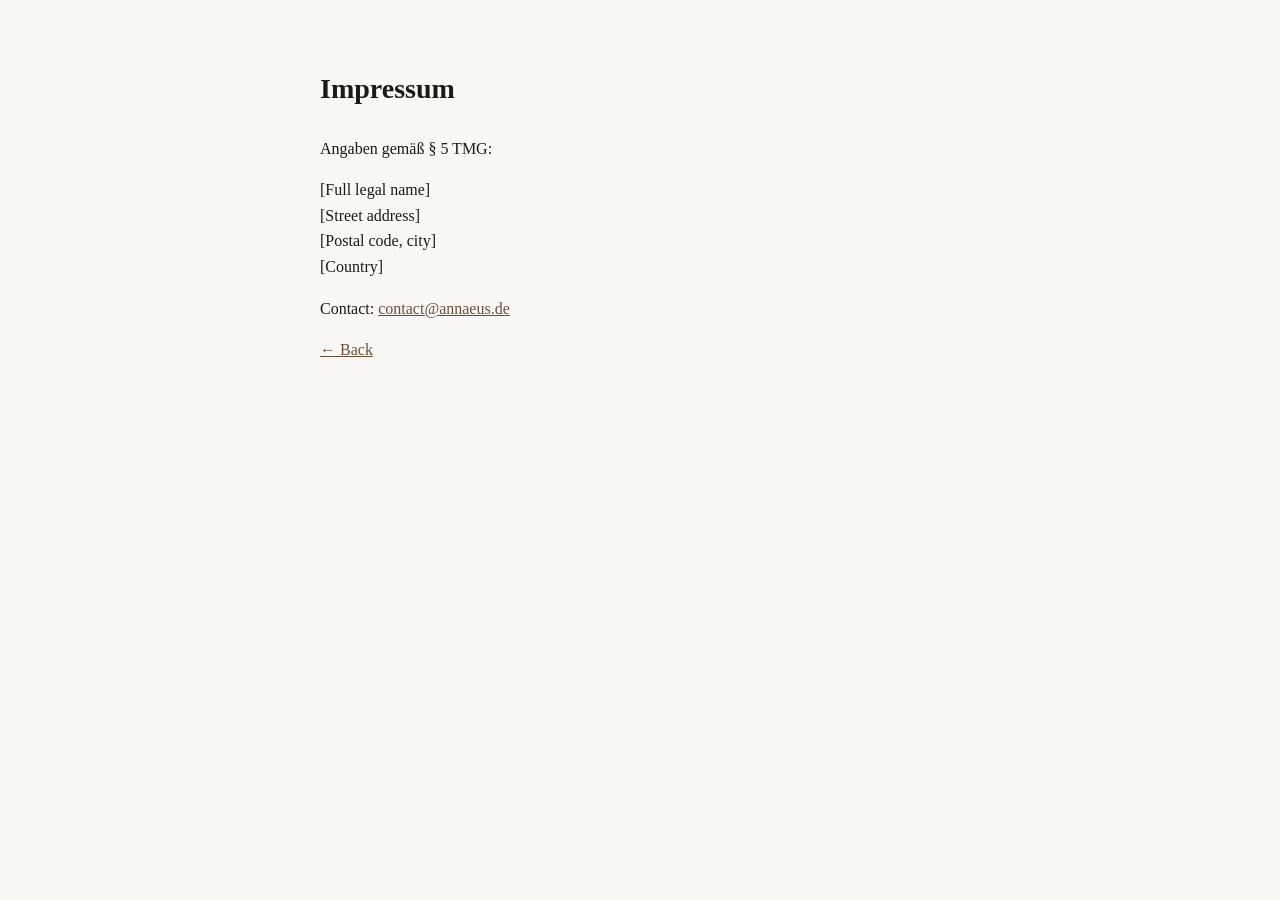
==== impressum.html @ ae21da0d "Initial landing page scaffold" ====
<!doctype html>
<html lang="en">
<head>
<meta charset="utf-8">
<meta name="viewport" content="width=device-width, initial-scale=1">
<title>Impressum — Annaeus</title>
<link rel="stylesheet" href="style-basic.css">
</head>
<body>
<main>
  <h1>Impressum</h1>
  <p>Angaben gemäß § 5 TMG:</p>
  <p>
    <!-- TODO: fill with the legally required real name and postal address —
         a pen name alone does not satisfy German Impressum requirements. -->
    [Full legal name]<br>
    [Street address]<br>
    [Postal code, city]<br>
    [Country]
  </p>
  <p>
    Contact: <a href="mailto:contact@annaeus.de">contact@annaeus.de</a>
  </p>
  <p><a href="index.html">&larr; Back</a></p>
</main>
</body>
</html>
---- style-basic.css ----
body {
  margin: 0;
  background: #faf8f4;
  color: #1c1a17;
  font-family: Georgia, "Iowan Old Style", "Palatino Linotype", serif;
  line-height: 1.6;
}
main {
  max-width: 640px;
  margin: 0 auto;
  padding: 3rem 1.5rem;
}
h1 { font-size: 1.75rem; margin-bottom: 1.5rem; }
h2 { font-size: 1.1rem; margin-top: 2rem; }
a { color: #6b4f3b; }
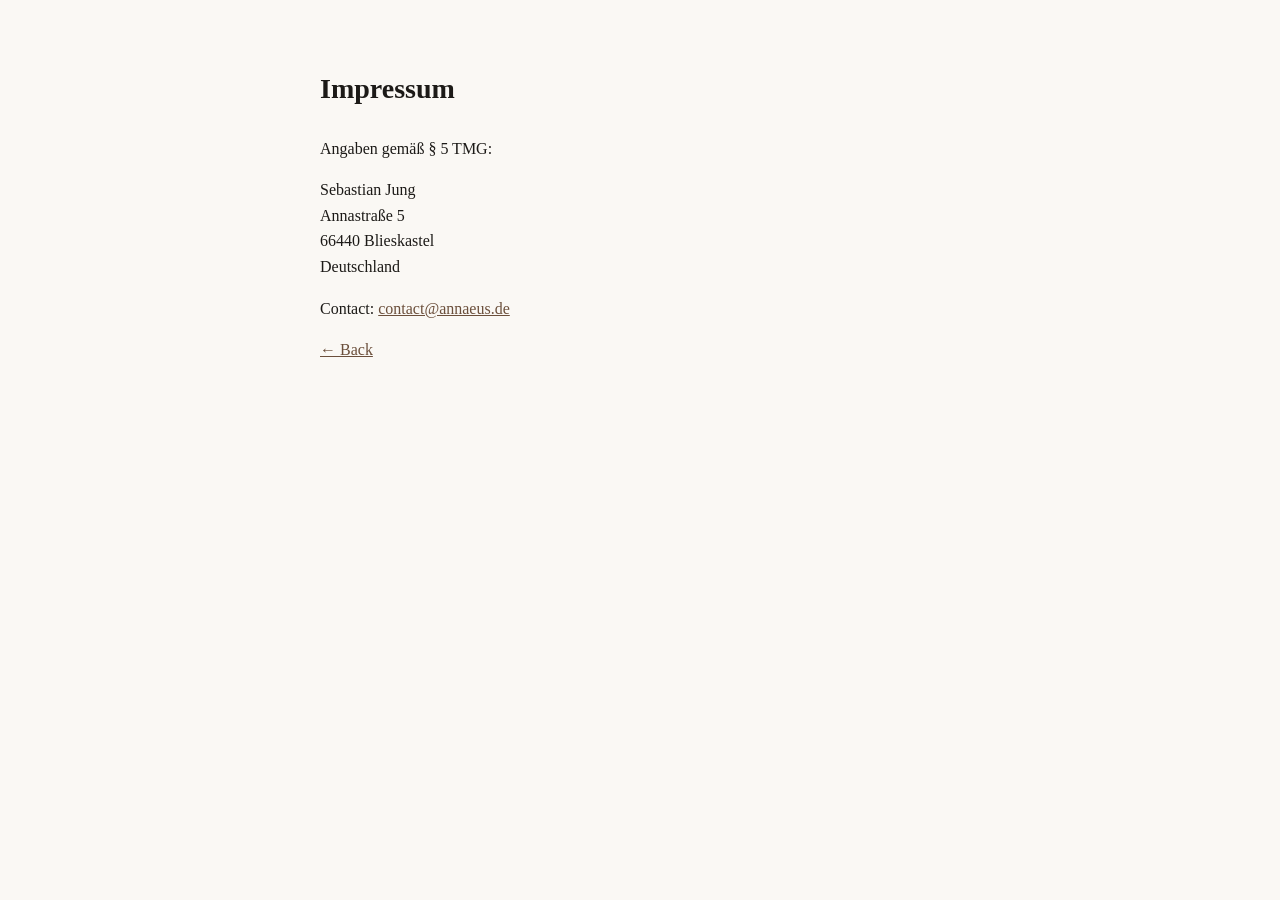
==== commit 7229bf6e: "Fill Impressum with required legal name and address" ====
--- a/impressum.html
+++ b/impressum.html
@@ -11,12 +11,10 @@
   <h1>Impressum</h1>
   <p>Angaben gemäß § 5 TMG:</p>
   <p>
-    <!-- TODO: fill with the legally required real name and postal address —
-         a pen name alone does not satisfy German Impressum requirements. -->
-    [Full legal name]<br>
-    [Street address]<br>
-    [Postal code, city]<br>
-    [Country]
+    Sebastian Jung<br>
+    Annastraße 5<br>
+    66440 Blieskastel<br>
+    Deutschland
   </p>
   <p>
     Contact: <a href="mailto:contact@annaeus.de">contact@annaeus.de</a>
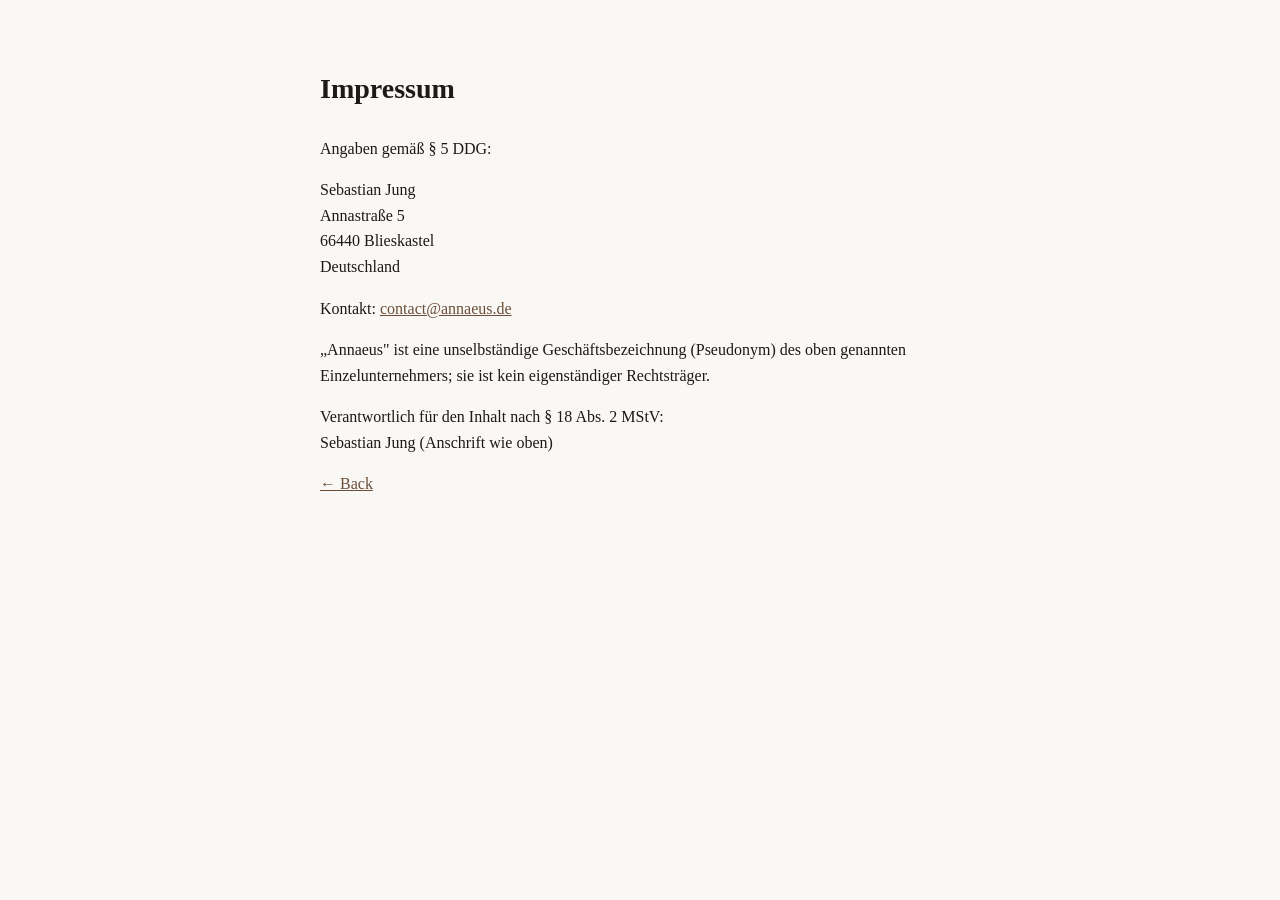
==== commit 6c827537: "Close GDPR/TDDDG gaps: drop third-party embed, complete DSE, fix Impressum - Signup no longer loads " ====
--- a/impressum.html
+++ b/impressum.html
@@ -9,7 +9,7 @@
 <body>
 <main>
   <h1>Impressum</h1>
-  <p>Angaben gemäß § 5 TMG:</p>
+  <p>Angaben gemäß § 5 DDG:</p>
   <p>
     Sebastian Jung<br>
     Annastraße 5<br>
@@ -17,7 +17,15 @@
     Deutschland
   </p>
   <p>
-    Contact: <a href="mailto:contact@annaeus.de">contact@annaeus.de</a>
+    Kontakt: <a href="mailto:contact@annaeus.de">contact@annaeus.de</a>
+  </p>
+  <p>
+    „Annaeus" ist eine unselbständige Geschäftsbezeichnung (Pseudonym) des oben
+    genannten Einzelunternehmers; sie ist kein eigenständiger Rechtsträger.
+  </p>
+  <p>
+    Verantwortlich für den Inhalt nach § 18 Abs. 2 MStV:<br>
+    Sebastian Jung (Anschrift wie oben)
   </p>
   <p><a href="index.html">&larr; Back</a></p>
 </main>
